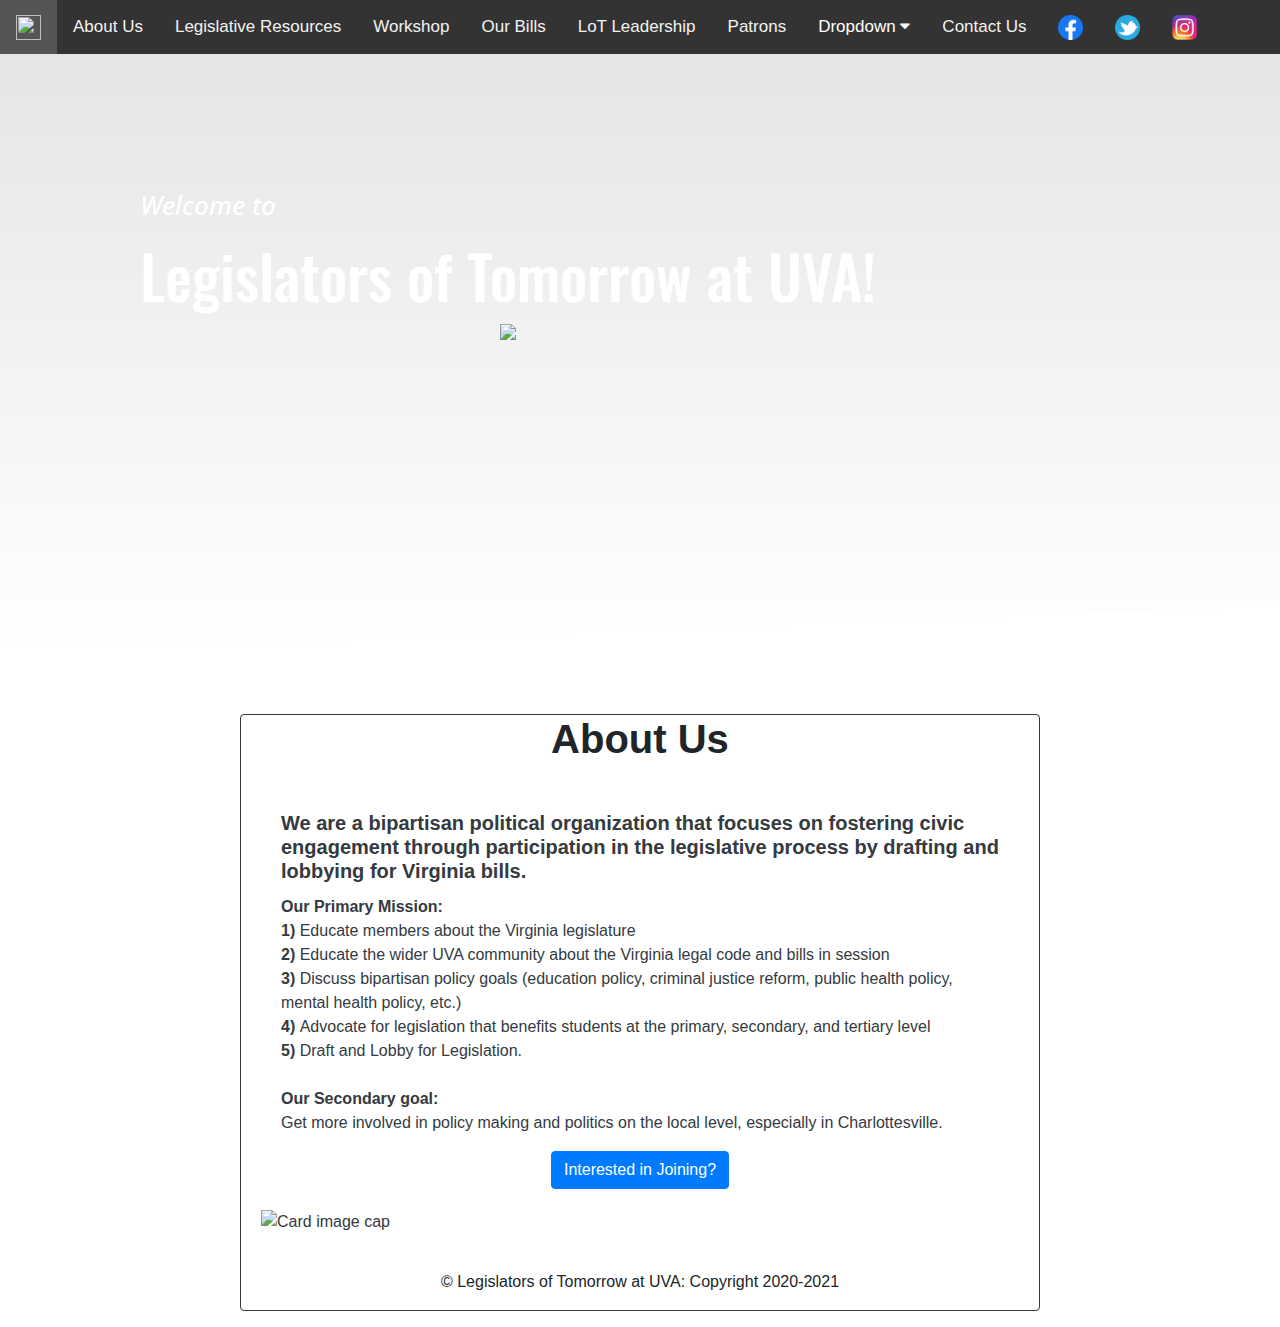
==== index.html @ ec4c1d70 "Update index.html" ====
<!—Created by Andrew Zhang -->
<!DOCTYPE HTML>
<html>
<meta name="viewport" content="width=device-width, initial-scale=1.0">
<head>
	<title>Legislators of Tomorrow at UVA</title>
	<meta charset="utf-8">
	<meta name="viewport" content="width=device-width, initial-scale=1.0">
	<link rel="stylesheet" type="text/css" href="styles.css">
	<script src="https://ajax.googleapis.com/ajax/libs/jquery/3.2.0/jquery.min.js"></script>
	<link rel="stylesheet" href="https://stackpath.bootstrapcdn.com/bootstrap/4.3.1/css/bootstrap.min.css" integrity="sha384-ggOyR0iXCbMQv3Xipma34MD+dH/1fQ784/j6cY/iJTQUOhcWr7x9JvoRxT2MZw1T" crossorigin="anonymous">

	<link href="https://fonts.googleapis.com/css?family=Open+Sans" rel="stylesheet">
	<link href="https://fonts.googleapis.com/css?family=Oswald" rel="stylesheet">

	<link rel="stylesheet" href="https://cdnjs.cloudflare.com/ajax/libs/font-awesome/4.7.0/css/font-awesome.min.css">

<div class="topnav" id="myTopnav">
<a href="https://lotuva.org/">
         	<img src="./images/homeb.png" 
         	width=25" height="25">
      		</a>
  <a href="index.html#about">About Us</a>
  <a href="./Resources.html">Legislative Resources</a>
  <a href="./workshop.html">Workshop</a>
	<a href="./bills.html">Our Bills</a>
  <a href="./leadership.html">LoT Leadership</a>
	<a href="./patrons.html">Patrons</a>
				
<div class="dropdown">
    <button class="dropbtn">Dropdown
      <i class="fa fa-caret-down"></i>
    </button>
    <div class="dropdown-content">
      <a href="#">Link 1</a>
      <a href="#">Link 2</a>
      <a href="#">Link 3</a>
    </div>
  </div>			
				
				
				
  <a href="https://uva.campuslabs.com/engage/organization/legislatorsoftomorrow/contact">Contact Us</a>
		<a href="https://www.facebook.com/LegislatorsofTomorrow/">
         	<img src="./images/facebook.png" 
         	width=25" height="25">
      		</a>
		<a href="https://twitter.com/LOT_UVA">
         	<img src="./images/twitter.png" 
         	width=25" height="25">
      		</a>
		<a href="https://www.instagram.com/legislators_of_tomorrow/?hl=en">
         	<img   src="./images/instagram.png" 
         	width=25" height="25">
      		</a>
	
		
  	
	
  <a href="javascript:void(0);" class="icon" onclick="myFunction()">
    <i class="fa fa-bars"></i>
  </a>
</div>

</head>
	   <head>
		<style>
			.gap-10 {
				width:100%;
				height:10px;
			}
			.gap-20 {
				width:100%;
				height:20px;
			}
			.gap-30 {
				width:100%;
				height:30px;
			}
		</style>
	</head>
<body>
	

	
	
	<script>$(function(){  // $(document).ready shorthand
  $('.intro').fadeIn('slow');
});

$(document).ready(function() {
    
    /* Every time the window is scrolled ... */
    $(window).scroll( function(){
    
        /* Check the location of each desired element */
        $('.about-me').each( function(i){
            
            var bottom_of_object = $(this).position().top + $(this).outerHeight();
            var bottom_of_window = $(window).scrollTop() + $(window).height();
            
            /* If the object is completely visible in the window, fade it it */
            if( bottom_of_window > bottom_of_object ){
                
                $(this).animate({'opacity':'1'},1500);
                    
            }
            
        }); 
    
    });
    
});</script>

		
	

	<div class="hero-image">
	
	<div class="intro">
		<div class="gap-30"></div>
		<div class="gap-30"></div>
		<h3 align="left">Welcome to</h3>
		<div class="gap-20"></div>
		<h1 align="left" >Legislators of Tomorrow at UVA!</h1>
		
	
		<script> function slideDown() {
			$('html, body').animate({scrollTop:650}, 'slow');
		}</script>
		<img src="./images/white-arrow.png" class="down-arrow" onclick="slideDown()">
	</div> <!-- intro -->
	</div> <!-- hero-image -->
       <div id='about'><a name='about'></a></div>
	<div class="gap-30"></div>
	<div class="gap-30"></div>
		
			
	
	<div class="card border-dark mb-3"  style="max-width: 50rem;">
  <div class="card-header-center">
	  <h1><center><b>About Us</b></center></h1>
  </div>
  <div class="card-body text-dark">
    <div class="card-body text-dark">
	    
	    <h5 class="card-title"><b> We are a bipartisan political organization that focuses on fostering civic engagement through participation in the legislative process by drafting and lobbying for Virginia bills. </b> </h5>
    		<p class="card-text"><b>Our Primary Mission:</b> <br> <b> 1) </b>Educate members about the Virginia legislature <br> <b> 2) </b> Educate the wider UVA community about the Virginia legal code and bills in session <br> <b> 3) </b>Discuss bipartisan policy goals (education policy, criminal justice reform, public health policy, mental health policy, etc.) <br> <b> 4) </b> Advocate for legislation that benefits students at the primary, secondary, and tertiary level <br> <b> 5) </b> Draft and Lobby for Legislation.<br><br> <b>Our Secondary goal:</b> <br> Get more involved in policy making and politics on the local level, especially in Charlottesville. </p>
	    <center><a href="./workshop.html" class="btn btn-primary">Interested in Joining?</a></center>
	  </div>
	 <img class="card-img-bottom" src="./images/LOT_Sticker_final2-removebg.png" alt="Card image cap">
	  	
	  	
</div>
		
		
	
</html>
</body>
<style>
body {
  margin: 0;
  font-family: Arial, Helvetica, sans-serif;
}

	
/* Add a black background color to the top navigation */
.topnav {
  background-color: #333;
  overflow: hidden;
}

/* Style the links inside the navigation bar */
.topnav a {
  float: left;
  display: block;
  color: #f2f2f2;
  text-align: center;
  padding: 14px 16px;
  text-decoration: none;
  font-size: 17px;
}

/* Add an active class to highlight the current page */
.active {
  background-color: #4CAF50;
  color: white;
}

/* Hide the link that should open and close the topnav on small screens */
.topnav .icon {
  display: none;
}

/* Dropdown container - needed to position the dropdown content */
.dropdown {
  float: left;
  overflow: hidden;
}

/* Style the dropdown button to fit inside the topnav */
.dropdown .dropbtn {
  font-size: 17px;
  border: none;
  outline: none;
  color: white;
  padding: 14px 16px;
  background-color: inherit;
  font-family: inherit;
  margin: 0;
}

/* Style the dropdown content (hidden by default) */
.dropdown-content {
  display: none;
  position: absolute;
  background-color: #f9f9f9;
  min-width: 160px;
  box-shadow: 0px 8px 16px 0px rgba(0,0,0,0.2);
  z-index: 1;
}

/* Style the links inside the dropdown */
.dropdown-content a {
  float: none;
  color: black;
  padding: 12px 16px;
  text-decoration: none;
  display: block;
  text-align: left;
}

/* Add a dark background on topnav links and the dropdown button on hover */
.topnav a:hover, .dropdown:hover .dropbtn {
  background-color: #555;
  color: white;
}

/* Add a grey background to dropdown links on hover */
.dropdown-content a:hover {
  background-color: #ddd;
  color: black;
}

/* Show the dropdown menu when the user moves the mouse over the dropdown button */
.dropdown:hover .dropdown-content {
  display: block;
}

/* When the screen is less than 600 pixels wide, hide all links, except for the first one ("Home"). Show the link that contains should open and close the topnav (.icon) */
@media screen and (max-width: 600px) {
  .topnav a:not(:first-child), .dropdown .dropbtn {
    display: none;
  }
  .topnav a.icon {
    float: right;
    display: block;
  }
}

/* The "responsive" class is added to the topnav with JavaScript when the user clicks on the icon. This class makes the topnav look good on small screens (display the links vertically instead of horizontally) */
@media screen and (max-width: 600px) {
  .topnav.responsive {position: relative;}
  .topnav.responsive a.icon {
    position: absolute;
    right: 0;
    top: 0;
  }
  .topnav.responsive a {
    float: none;
    display: block;
    text-align: left;
  }
  .topnav.responsive .dropdown {float: none;}
  .topnav.responsive .dropdown-content {position: relative;}
  .topnav.responsive .dropdown .dropbtn {
    display: block;
    width: 100%;
    text-align: left;
  }
}
	



</style>
<script>
function myFunction() {
  var x = document.getElementById("myTopnav");
  if (x.className === "topnav") {
    x.className += " responsive";
  } else {
    x.className = "topnav";
  }
}
</script>

<p><center> &copy; Legislators of Tomorrow at UVA: Copyright 2020-2021</center> </p>

</body>
</html>
---- styles.css ----
/*----------------------------------------
HERO PAGE <!—Created by Andrew Zhang -->
----------------------------------------*/

.card-img-top {
    width: 100%;
    height: 15vw;
    object-fit: cover;
}

.hero-image { 
  background: 
  	linear-gradient(
  	  rgba(0, 0, 0, 0.1), 
      rgba(0, 0, 0, 0)
    ),
  	url("./images/LoT_wallpaper.jpg") no-repeat center center fixed; 
  background-size: cover;
  width: auto;
  height: 600px;
  
/*margin: -10px -10px 0px -10px;
	*/
  
}
.card {
        margin: 0 auto; /* Added */
        float: none; /* Added */
        margin-bottom: 10px; /* Added */
}
.card {
        margin: 0 auto; /* Added */
        float: none; /* Added */
        margin-bottom: 10px; /* Added */
}

.card border-dark mb-3 {
        margin: 0 auto; /* Added */
        float: none; /* Added */
        margin-bottom: 10px; /* Added */
}
.card border-dark {
        margin: 0 auto; /* Added */
        float: none; /* Added */
        margin-bottom: 10px; /* Added */
}
  
  
html {
	scroll-behavior: smooth;
}
  



.intro {
	color: white;
	text-align: center;
	position: absolute;
	left: 140px;
	top: 130px;
	margin-bottom: 600px;
	overflow: hidden;
}

.intro h3 {
	font-family: "Open Sans", sans-serif;
	font-style: italic;
	font-size: 26px;
}

.intro h1 {
	font-family: "Oswald", sans-serif;
	font-size: 60px;
	margin-top: -10px;
}

.hero-image {
  -webkit-clip-path: polygon(0 0, 100% 0, 100% 92%, 0 100%);
  clip-path: polygon(0 0, 100% 0, 100% 92%, 0 100%);
}

.down-arrow {
	width: 50px;
}

.down-arrow:hover {
	-webkit-transform: scale(1.3);
    -ms-transform: scale(1.3);
    transform: scale(1.3);
}

@media screen and (max-width: 600px) {
	.intro {
		margin-top: 130px;
		margin-left: -90px;
	}

	.intro h1 {
		font-size: 40px;
	}

}



/*----------------------------------------
PDF/powerpoints 
----------------------------------------*/
.past-projects {
	
	margin: 0 -10px;
	padding-top: 30px;
	padding-bottom: 70px;
}

.past-projects h1 {
	font-family: "Oswald", sans-serif;
	font-size: 60px;
	font-weight: normal;
	text-align: center;
}

.img1 {
	background: url("./images/virginia_assembly.png") no-repeat center center;
}

.img2 {
	background: url("./images/drafting.png") no-repeat center center;
}


.img5 {
	background: url("./images/lobbying.png") no-repeat center center;
}

.img6 {
	background: url("./images/repro_healthcare.png") no-repeat center center;
}

.link1 , .link2 , .link3 , .link4 , .link5 , .link6 {
	width: 33%;
	display: inline-block;
	margin: 1.5%;
}

.link1, .link3, .link5 {
	margin-left: 15%;
}

.link-title {
	position: absolute;
	color: white;
	font-family: "open sans", sans-serif;
	bottom: 0;
	text-align: center;
	left: 0;
	right: 0;
	background: rgba(0,0,0,0.8);
	padding-top: 10px;
	padding-bottom: 10px;
}

.img1 , .img2 , .img3 , .img4 , .img5 , .img6 {
	width: 100%;
	height: 300px;
	margin: 0 auto;
	background-size: auto 100%;
	position: relative;
	transition: .5s;
	border: 4px solid rgba(0,0,0,0.7);
}

.img1:hover {
	-webkit-transform: scale(1.05);
	transform: scale(1.05);
}

.img2:hover {
	-webkit-transform: scale(1.05);
	transform: scale(1.05);
}

.img3:hover {
	-webkit-transform: scale(1.05);
	transform: scale(1.05);
}

.img4:hover {
	-webkit-transform: scale(1.05);
	transform: scale(1.05);
}

.img5:hover {
	-webkit-transform: scale(1.05);
	transform: scale(1.05);
}

.img6:hover {
	-webkit-transform: scale(1.05);
	transform: scale(1.05);
}

.overlay {
  position: absolute;
  bottom: 0;
  left: 0;
  right: 0;
  background-color: rgba(0,0,0,0.8);
  overflow: hidden;
  width: 0;
  height: 100%;
  transition: .5s ease;
}

.text {
  white-space: nowrap; 
  color: white;
  font-size: 20px;
  position: absolute;
/*  overflow: hidden;*/
  top: 50%;
  left: 50%;
  width: 70%;
  transform: translate(-50%, -50%);
  -ms-transform: translate(-50%, -50%);
  font-family: "Open Sans", sans-serif;
}

/*.text h3 {
	font-family: "Oswald", sans-serif;
	font-weight: normal;
}
*/
.img1:hover .overlay {
	width: 100%;
}

.img2:hover .overlay {
	width: 100%;
}

.img5:hover .overlay {
	width: 100%;
}

.img6:hover .overlay {
	width: 100%;
}



@media screen and (max-width: 1150px) {
	.link1 , .link2 , .link3 , .link4 , .link5 , .link6 {
		margin: 1.25%;
	}
}

@media screen and (max-width: 1000px) {
	.link1 , .link2 , .link3 , .link4 , .link5 , .link6 {
		width: 47%;
	}
}

@media screen and (max-width: 660px) {
	.link1 , .link2 , .link3 , .link4 , .link5 , .link6 {
		width: 90%;
		margin-left: 4%;
		margin-bottom: 25px;
	}
}


/*----------------------------------------
IPHONE6 RESPONSIVENESS SECTION
----------------------------------------*/
body {
	overflow-x: hidden;
}

@media screen and (max-width: 375px) {
	.hero-image {
		width: 510px;
	}

	.about-me {
		width: 510px;
	}

	.aboutme-img {
		width: 390px;
		margin-left: 63px;
	}

	.description {
		margin-left: 120px;
	}

	.rectangle {
		left: 85px;
		top: 1307px;
		height: 310px;
	}

	.github, .linkedin, .resume {
		margin-top: 350px;
	}

	.experience h1 {
		margin-left: 130px;
	}

	.experience-image {
		width: 45%;
		margin-left: 165px;
	}

	.ex-description h4 {
		text-align: center;
		margin-top: -30px;
	}

	.ex-description p {
		margin: 0 40px 0 40px;
	}

	.date {
		display: none;
	}

	.past-projects {
		width: 510px;
	}

	.services {
		width: 510px;
	}

	.service-offering {
		display: block;
		width: 80%;
	}

}
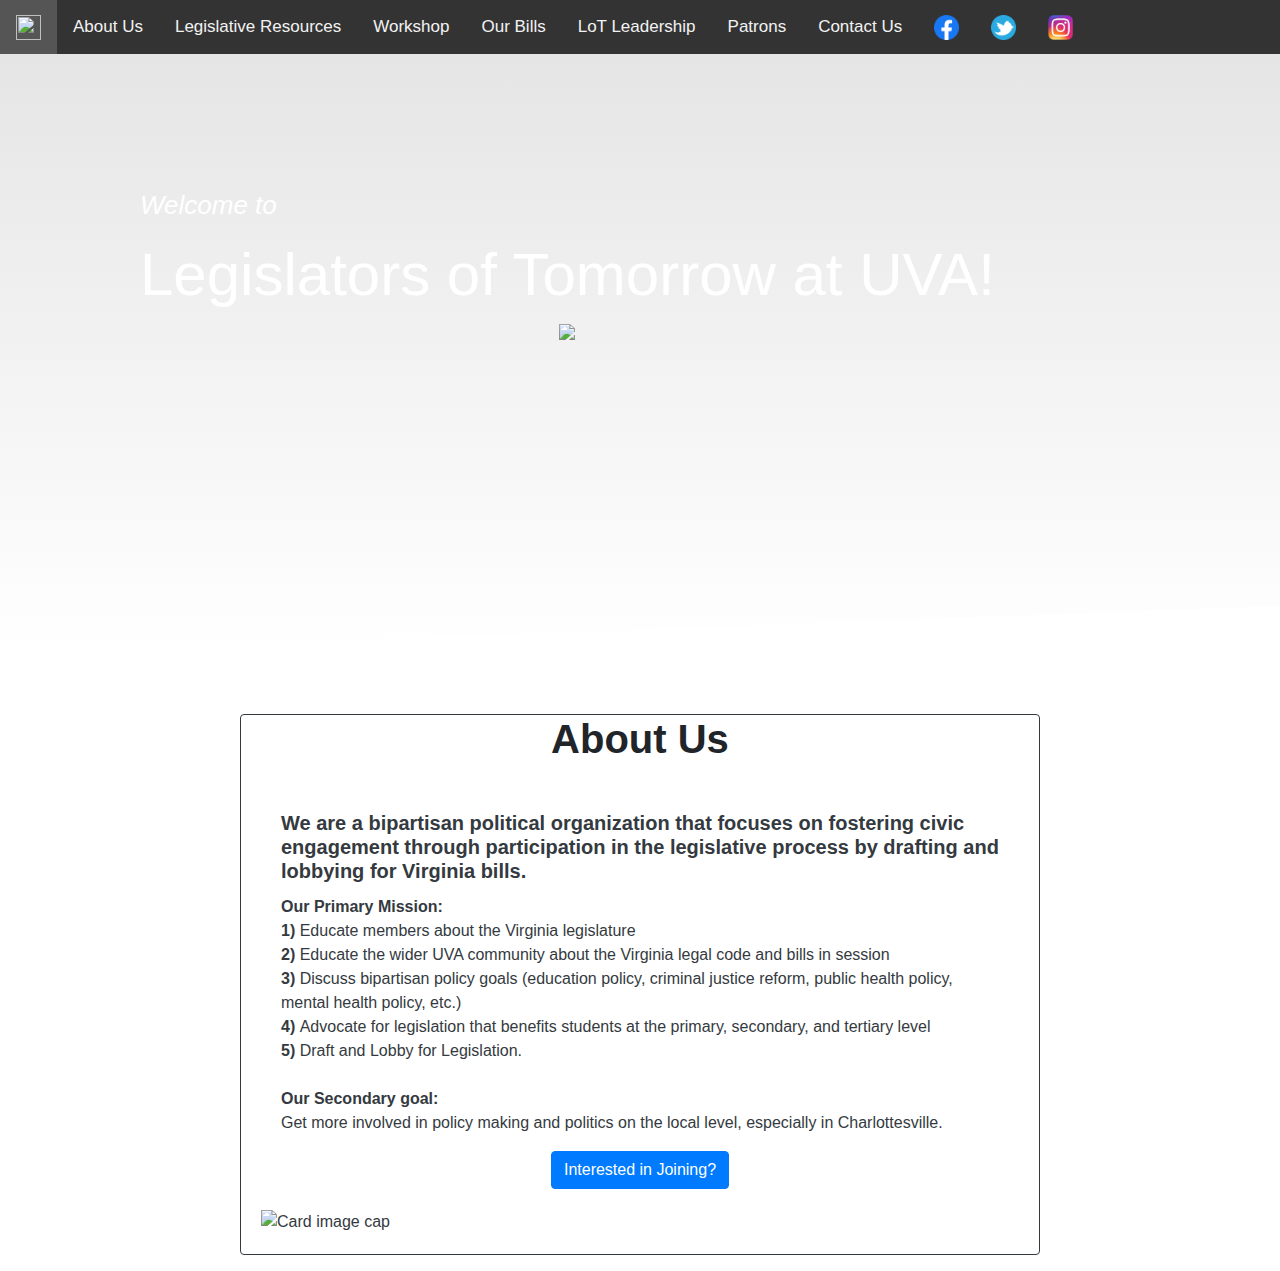
==== commit 7443af73: "Update index.html" ====
--- a/index.html
+++ b/index.html
@@ -5,65 +5,14 @@
 <head>
 	<title>Legislators of Tomorrow at UVA</title>
 	<meta charset="utf-8">
-	<meta name="viewport" content="width=device-width, initial-scale=1.0">
-	<link rel="stylesheet" type="text/css" href="styles.css">
+	<meta name="viewport" content="width=device-width, initial-scale=1">
+	<link rel="stylesheet" href="https://cdnjs.cloudflare.com/ajax/libs/font-awesome/4.7.0/css/font-awesome.min.css">
 	<script src="https://ajax.googleapis.com/ajax/libs/jquery/3.2.0/jquery.min.js"></script>
 	<link rel="stylesheet" href="https://stackpath.bootstrapcdn.com/bootstrap/4.3.1/css/bootstrap.min.css" integrity="sha384-ggOyR0iXCbMQv3Xipma34MD+dH/1fQ784/j6cY/iJTQUOhcWr7x9JvoRxT2MZw1T" crossorigin="anonymous">
 
-	<link href="https://fonts.googleapis.com/css?family=Open+Sans" rel="stylesheet">
-	<link href="https://fonts.googleapis.com/css?family=Oswald" rel="stylesheet">
-
-	<link rel="stylesheet" href="https://cdnjs.cloudflare.com/ajax/libs/font-awesome/4.7.0/css/font-awesome.min.css">
-
-<div class="topnav" id="myTopnav">
-<a href="https://lotuva.org/">
-         	<img src="./images/homeb.png" 
-         	width=25" height="25">
-      		</a>
-  <a href="index.html#about">About Us</a>
-  <a href="./Resources.html">Legislative Resources</a>
-  <a href="./workshop.html">Workshop</a>
-	<a href="./bills.html">Our Bills</a>
-  <a href="./leadership.html">LoT Leadership</a>
-	<a href="./patrons.html">Patrons</a>
-				
-<div class="dropdown">
-    <button class="dropbtn">Dropdown
-      <i class="fa fa-caret-down"></i>
-    </button>
-    <div class="dropdown-content">
-      <a href="#">Link 1</a>
-      <a href="#">Link 2</a>
-      <a href="#">Link 3</a>
-    </div>
-  </div>			
-				
-				
-				
-  <a href="https://uva.campuslabs.com/engage/organization/legislatorsoftomorrow/contact">Contact Us</a>
-		<a href="https://www.facebook.com/LegislatorsofTomorrow/">
-         	<img src="./images/facebook.png" 
-         	width=25" height="25">
-      		</a>
-		<a href="https://twitter.com/LOT_UVA">
-         	<img src="./images/twitter.png" 
-         	width=25" height="25">
-      		</a>
-		<a href="https://www.instagram.com/legislators_of_tomorrow/?hl=en">
-         	<img   src="./images/instagram.png" 
-         	width=25" height="25">
-      		</a>
-	
-		
-  	
-	
-  <a href="javascript:void(0);" class="icon" onclick="myFunction()">
-    <i class="fa fa-bars"></i>
-  </a>
-</div>
-
-</head>
-	   <head>
+	
+	<link rel="stylesheet" type="text/css" href="styles.css">
+
 		<style>
 			.gap-10 {
 				width:100%;
@@ -78,10 +27,152 @@
 				height:30px;
 			}
 		</style>
-	</head>
+	
+<style>
+body {margin:0;font-family:Arial}
+
+.topnav {
+  overflow: hidden;
+  background-color: #333;
+}
+
+.topnav a {
+  float: left;
+  display: block;
+  color: #f2f2f2;
+  text-align: center;
+  padding: 14px 16px;
+  text-decoration: none;
+  font-size: 17px;
+}
+
+.active {
+  background-color: #4CAF50;
+  color: white;
+}
+
+.topnav .icon {
+  display: none;
+}
+
+.dropdown {
+  float: left;
+  overflow: hidden;
+}
+
+.dropdown .dropbtn {
+  font-size: 17px;    
+  border: none;
+  outline: none;
+  color: white;
+  padding: 14px 16px;
+  background-color: inherit;
+  font-family: inherit;
+  margin: 0;
+}
+
+.dropdown-content {
+  display: none;
+  position: absolute;
+  background-color: #f9f9f9;
+  min-width: 160px;
+  box-shadow: 0px 8px 16px 0px rgba(0,0,0,0.2);
+  z-index: 1;
+}
+
+.dropdown-content a {
+  float: none;
+  color: black;
+  padding: 12px 16px;
+  text-decoration: none;
+  display: block;
+  text-align: left;
+}
+
+.topnav a:hover, .dropdown:hover .dropbtn {
+  background-color: #555;
+  color: white;
+}
+
+.dropdown-content a:hover {
+  background-color: #ddd;
+  color: black;
+}
+
+.dropdown:hover .dropdown-content {
+  display: block;
+}
+
+@media screen and (max-width: 600px) {
+  .topnav a:not(:first-child), .dropdown .dropbtn {
+    display: none;
+  }
+  .topnav a.icon {
+    float: right;
+    display: block;
+  }
+}
+
+@media screen and (max-width: 600px) {
+  .topnav.responsive {position: relative;}
+  .topnav.responsive .icon {
+    position: absolute;
+    right: 0;
+    top: 0;
+  }
+  .topnav.responsive a {
+    float: none;
+    display: block;
+    text-align: left;
+  }
+  .topnav.responsive .dropdown {float: none;}
+  .topnav.responsive .dropdown-content {position: relative;}
+  .topnav.responsive .dropdown .dropbtn {
+    display: block;
+    width: 100%;
+    text-align: left;
+  }
+}
+</style>
+	
 <body>
 	
-
+<div class="topnav" id="myTopnav">
+<a href="https://lotuva.org/">
+         	<img src="./images/homeb.png" 
+         	width=25" height="25">
+      		</a>
+  <a href="index.html#about">About Us</a>
+  <a href="./Resources.html">Legislative Resources</a>
+  <a href="./workshop.html">Workshop</a>
+	<a href="./bills.html">Our Bills</a>
+  <a href="./leadership.html">LoT Leadership</a>
+	<a href="./patrons.html">Patrons</a>
+				
+			
+				
+				
+  <a href="https://uva.campuslabs.com/engage/organization/legislatorsoftomorrow/contact">Contact Us</a>
+		<a href="https://www.facebook.com/LegislatorsofTomorrow/">
+         	<img src="./images/facebook.png" 
+         	width=25" height="25">
+      		</a>
+		<a href="https://twitter.com/LOT_UVA">
+         	<img src="./images/twitter.png" 
+         	width=25" height="25">
+      		</a>
+		<a href="https://www.instagram.com/legislators_of_tomorrow/?hl=en">
+         	<img   src="./images/instagram.png" 
+         	width=25" height="25">
+      		</a>
+	
+		
+  	
+	
+  <a href="javascript:void(0);" class="icon" onclick="myFunction()">
+    <i class="fa fa-bars"></i>
+  </a>
+</div>
 	
 	
 	<script>$(function(){  // $(document).ready shorthand
@@ -152,137 +243,6 @@
 	  	
 	  	
 </div>
-		
-		
-	
-</html>
-</body>
-<style>
-body {
-  margin: 0;
-  font-family: Arial, Helvetica, sans-serif;
-}
-
-	
-/* Add a black background color to the top navigation */
-.topnav {
-  background-color: #333;
-  overflow: hidden;
-}
-
-/* Style the links inside the navigation bar */
-.topnav a {
-  float: left;
-  display: block;
-  color: #f2f2f2;
-  text-align: center;
-  padding: 14px 16px;
-  text-decoration: none;
-  font-size: 17px;
-}
-
-/* Add an active class to highlight the current page */
-.active {
-  background-color: #4CAF50;
-  color: white;
-}
-
-/* Hide the link that should open and close the topnav on small screens */
-.topnav .icon {
-  display: none;
-}
-
-/* Dropdown container - needed to position the dropdown content */
-.dropdown {
-  float: left;
-  overflow: hidden;
-}
-
-/* Style the dropdown button to fit inside the topnav */
-.dropdown .dropbtn {
-  font-size: 17px;
-  border: none;
-  outline: none;
-  color: white;
-  padding: 14px 16px;
-  background-color: inherit;
-  font-family: inherit;
-  margin: 0;
-}
-
-/* Style the dropdown content (hidden by default) */
-.dropdown-content {
-  display: none;
-  position: absolute;
-  background-color: #f9f9f9;
-  min-width: 160px;
-  box-shadow: 0px 8px 16px 0px rgba(0,0,0,0.2);
-  z-index: 1;
-}
-
-/* Style the links inside the dropdown */
-.dropdown-content a {
-  float: none;
-  color: black;
-  padding: 12px 16px;
-  text-decoration: none;
-  display: block;
-  text-align: left;
-}
-
-/* Add a dark background on topnav links and the dropdown button on hover */
-.topnav a:hover, .dropdown:hover .dropbtn {
-  background-color: #555;
-  color: white;
-}
-
-/* Add a grey background to dropdown links on hover */
-.dropdown-content a:hover {
-  background-color: #ddd;
-  color: black;
-}
-
-/* Show the dropdown menu when the user moves the mouse over the dropdown button */
-.dropdown:hover .dropdown-content {
-  display: block;
-}
-
-/* When the screen is less than 600 pixels wide, hide all links, except for the first one ("Home"). Show the link that contains should open and close the topnav (.icon) */
-@media screen and (max-width: 600px) {
-  .topnav a:not(:first-child), .dropdown .dropbtn {
-    display: none;
-  }
-  .topnav a.icon {
-    float: right;
-    display: block;
-  }
-}
-
-/* The "responsive" class is added to the topnav with JavaScript when the user clicks on the icon. This class makes the topnav look good on small screens (display the links vertically instead of horizontally) */
-@media screen and (max-width: 600px) {
-  .topnav.responsive {position: relative;}
-  .topnav.responsive a.icon {
-    position: absolute;
-    right: 0;
-    top: 0;
-  }
-  .topnav.responsive a {
-    float: none;
-    display: block;
-    text-align: left;
-  }
-  .topnav.responsive .dropdown {float: none;}
-  .topnav.responsive .dropdown-content {position: relative;}
-  .topnav.responsive .dropdown .dropbtn {
-    display: block;
-    width: 100%;
-    text-align: left;
-  }
-}
-	
-
-
-
 </style>
 <script>
 function myFunction() {
@@ -293,7 +253,18 @@
     x.className = "topnav";
   }
 }
-</script>
+</script>		
+		
+	
+</html>
+</body>
+<style>
+body {
+  margin: 0;
+  font-family: Arial, Helvetica, sans-serif;
+}
+
+
 
 <p><center> &copy; Legislators of Tomorrow at UVA: Copyright 2020-2021</center> </p>
 
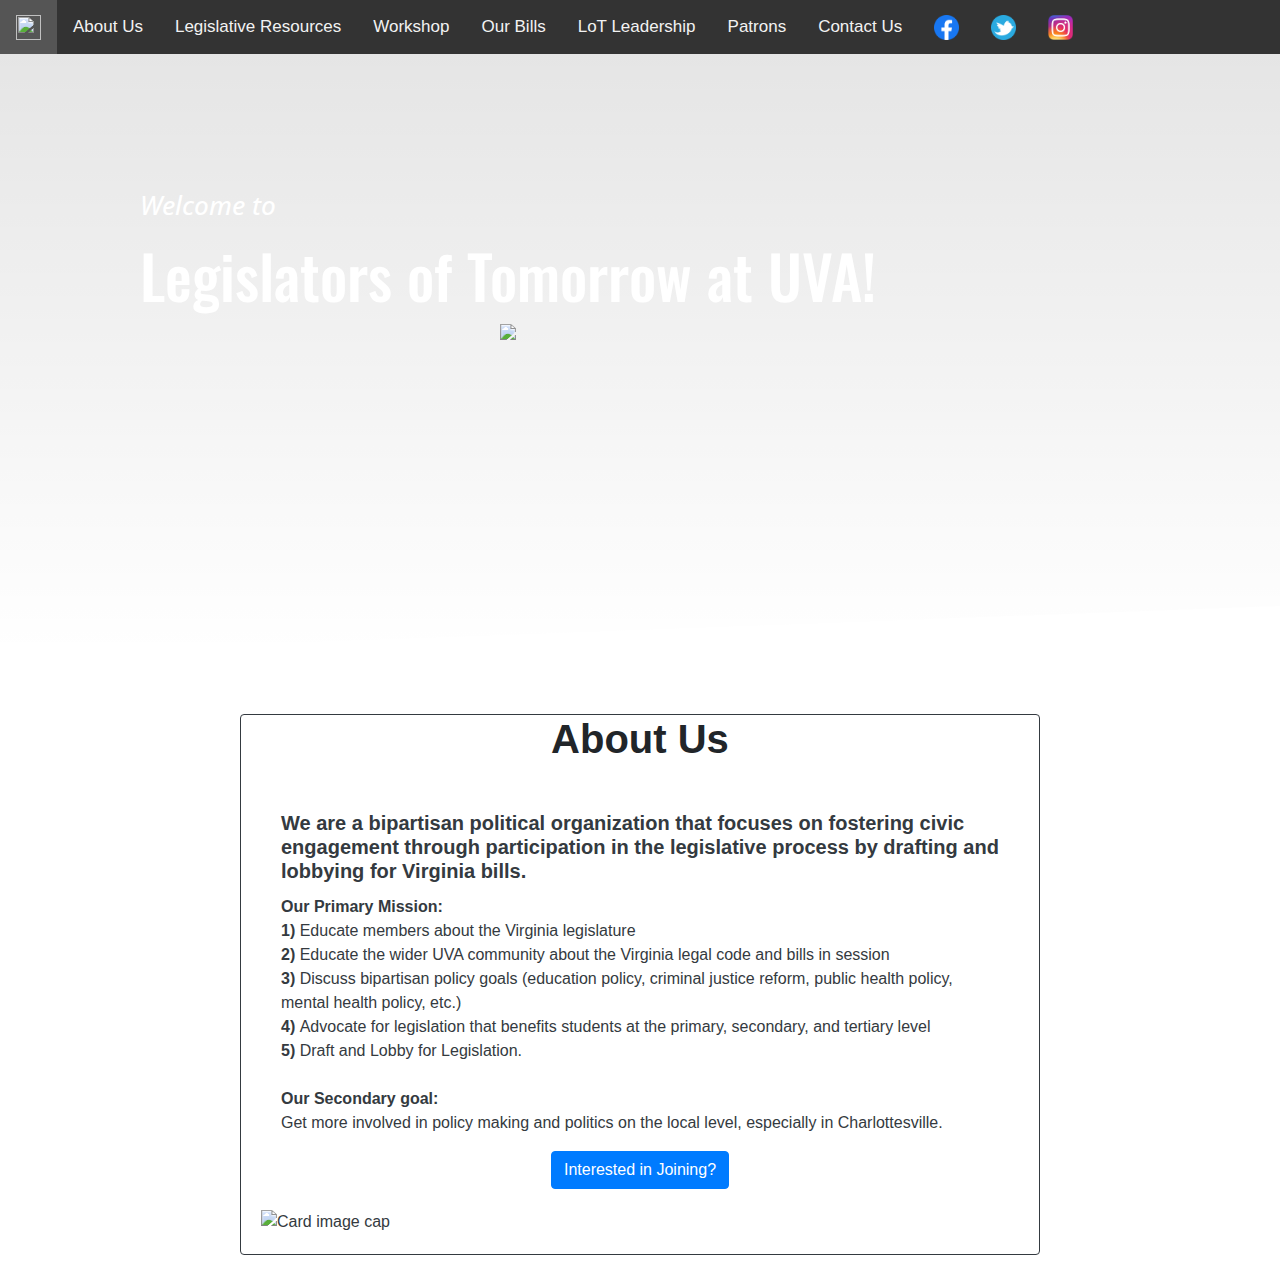
==== commit 7ee2ee33: "Update index.html" ====
--- a/index.html
+++ b/index.html
@@ -11,6 +11,8 @@
 	<link rel="stylesheet" href="https://stackpath.bootstrapcdn.com/bootstrap/4.3.1/css/bootstrap.min.css" integrity="sha384-ggOyR0iXCbMQv3Xipma34MD+dH/1fQ784/j6cY/iJTQUOhcWr7x9JvoRxT2MZw1T" crossorigin="anonymous">
 
 	
+	<link href="https://fonts.googleapis.com/css?family=Open+Sans" rel="stylesheet">
+	<link href="https://fonts.googleapis.com/css?family=Oswald" rel="stylesheet">
 	<link rel="stylesheet" type="text/css" href="styles.css">
 
 		<style>
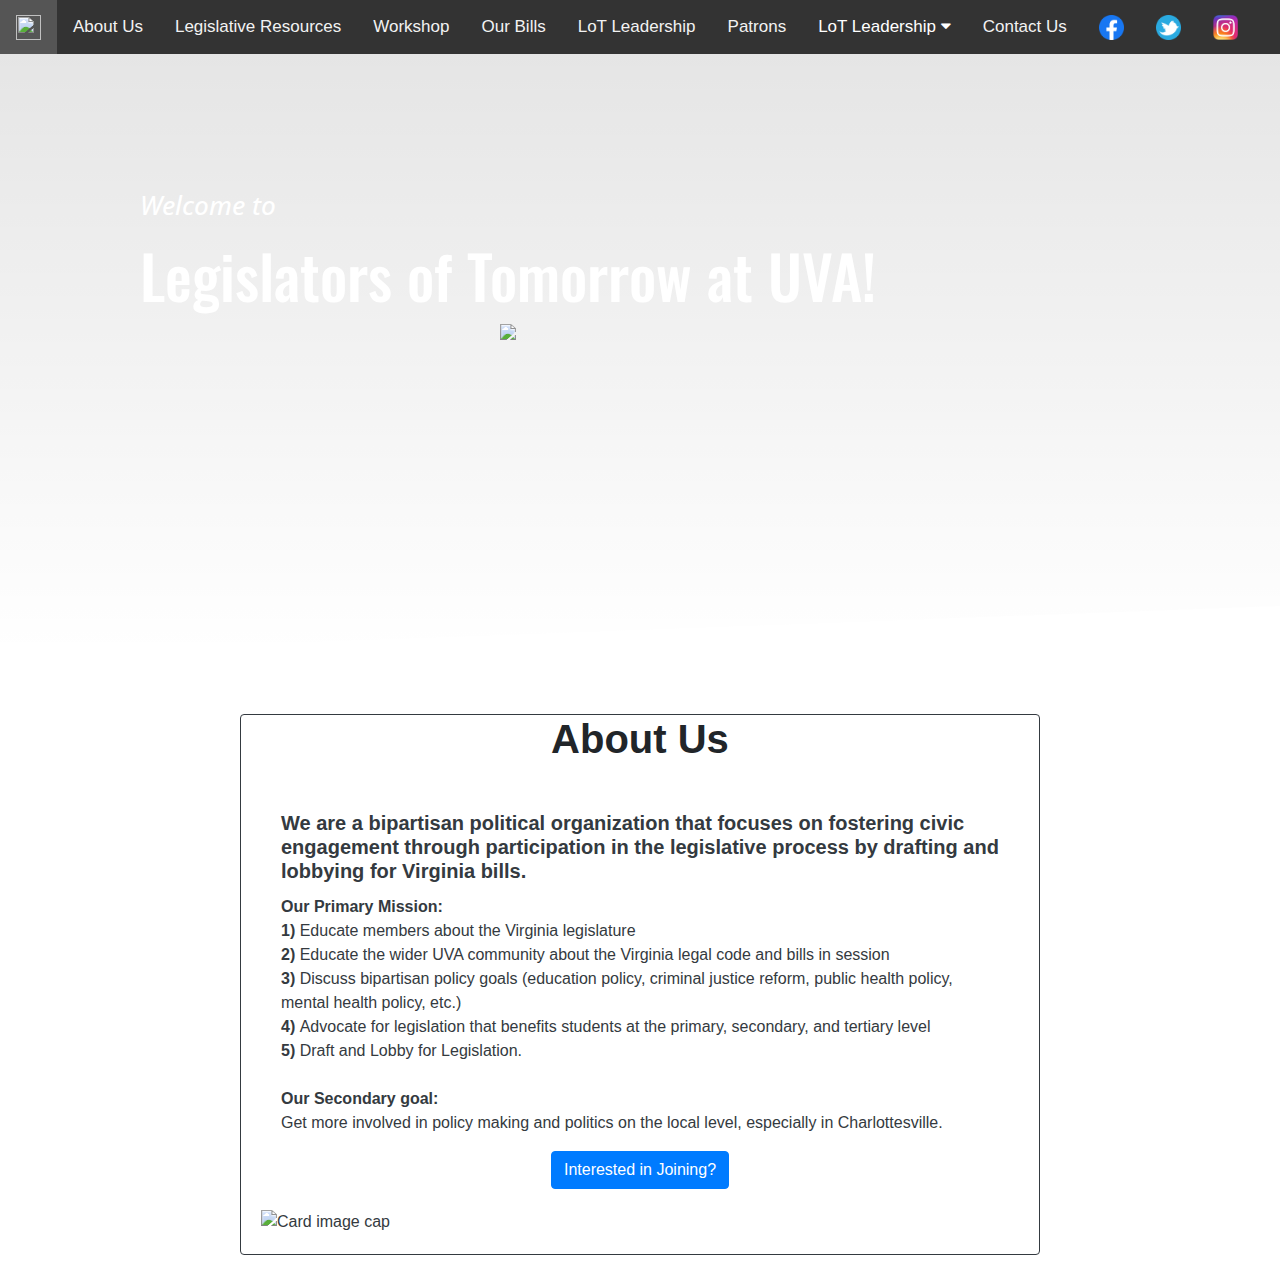
==== commit b7f557a8: "Update index.html" ====
--- a/index.html
+++ b/index.html
@@ -8,7 +8,7 @@
 	<meta name="viewport" content="width=device-width, initial-scale=1">
 	<link rel="stylesheet" href="https://cdnjs.cloudflare.com/ajax/libs/font-awesome/4.7.0/css/font-awesome.min.css">
 	<script src="https://ajax.googleapis.com/ajax/libs/jquery/3.2.0/jquery.min.js"></script>
-	<link rel="stylesheet" href="https://stackpath.bootstrapcdn.com/bootstrap/4.3.1/css/bootstrap.min.css" integrity="sha384-ggOyR0iXCbMQv3Xipma34MD+dH/1fQ784/j6cY/iJTQUOhcWr7x9JvoRxT2MZw1T" crossorigin="anonymous">
+	<link rel="stylesheet" href="https://maxcdn.bootstrapcdn.com/bootstrap/4.4.1/css/bootstrap.min.css">
 
 	
 	<link href="https://fonts.googleapis.com/css?family=Open+Sans" rel="stylesheet">
@@ -150,6 +150,17 @@
 	<a href="./bills.html">Our Bills</a>
   <a href="./leadership.html">LoT Leadership</a>
 	<a href="./patrons.html">Patrons</a>
+		
+				
+<div class="dropdown">
+    <button class="dropbtn">LoT Leadership
+      <i class="fa fa-caret-down"></i>
+    </button>
+    <div class="dropdown-content">
+      <a href="./leadership.html">Current Officers</a>
+     
+    </div>
+  </div>	
 				
 			
 				
